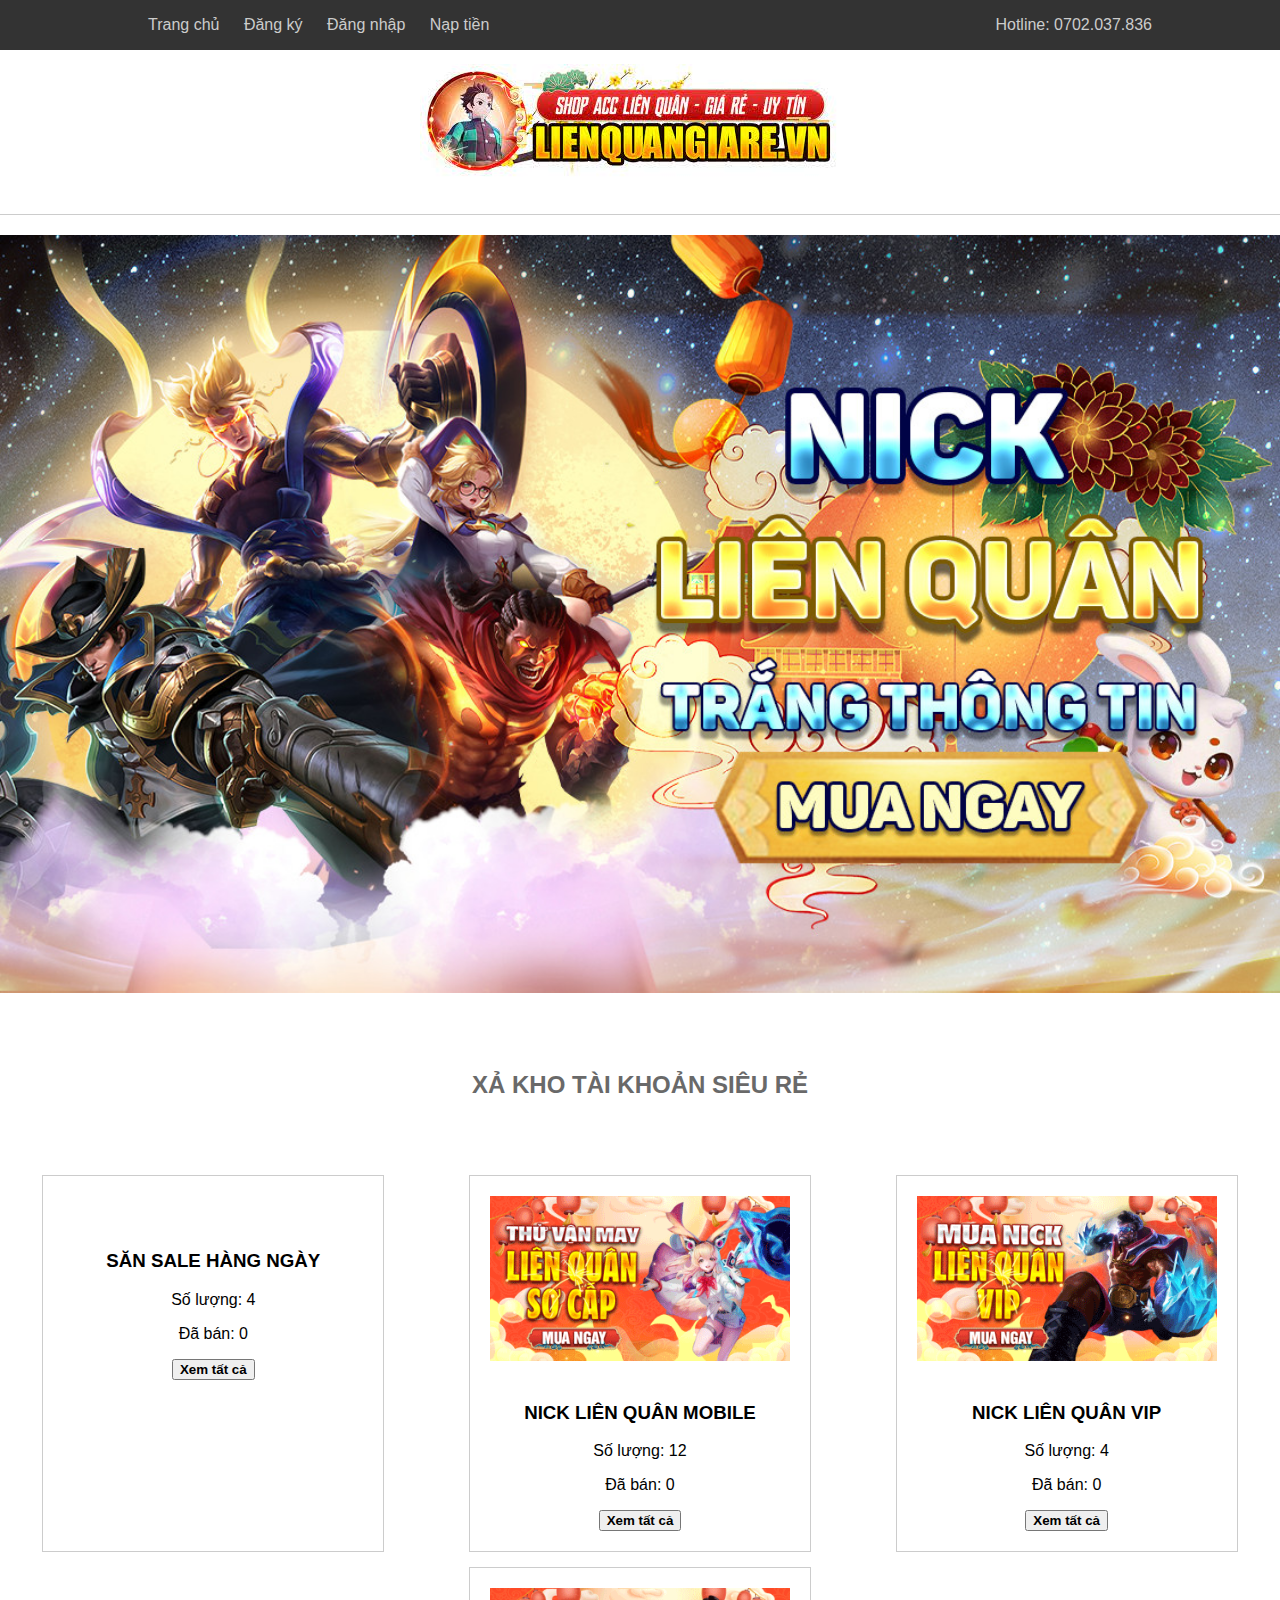
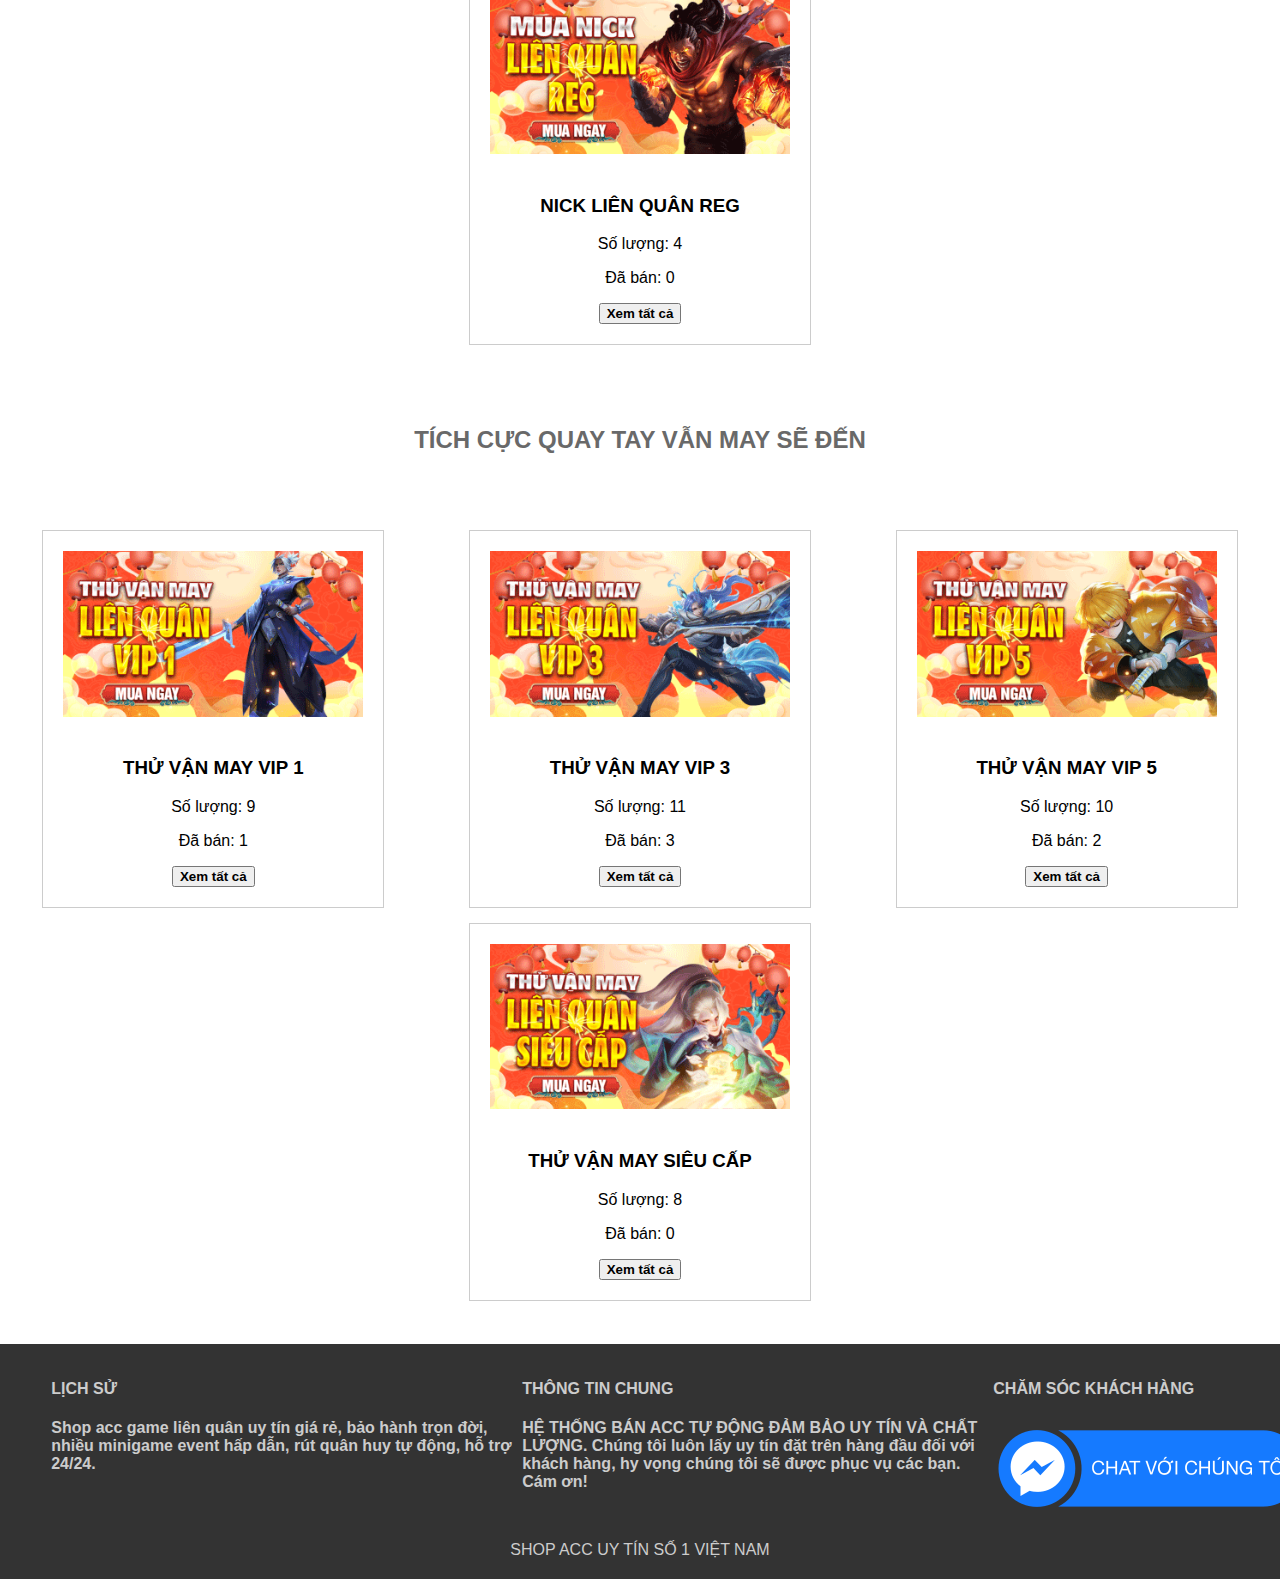
==== index.html @ 7411f1b1 "add_files_minhquan" ====
<!DOCTYPE html>
<html lang="en">
<head>
    <meta charset="UTF-8">
    <meta name="viewport" content="width=device-width, initial-scale=1.0">
    <title>SHOP ACC LIÊN QUÂN</title>
    <link rel="stylesheet" href="styles.css">
</head>
<body>
    <header>
        <div class="boxtop">
            <div class="boxcenter">
                <div class="boxtopleft">Hotline: 0702.037.836</div>
                <div class="boxtopright">
                    <a href="./index.html">Trang chủ</a>
                    <a href="./dangkitaikhoan.html">Đăng ký</a>
                    <a href="./taikhoan.html">Đăng nhập</a>
                    <a href="naptien.html">Nạp tiền</a>
                    
                </div>
            </div>
        </div><br><br><br>
        <div class="boxlogo">
            <img class="" src="./logo2.jpg">
        </div>
    </header><br><br>
    <img class="anhnen" src="./anhnen1.jpg"><br><br><br><br> 
    <main>
        <h2 class="xaacc">XẢ KHO TÀI KHOẢN SIÊU RẺ</h2><br><br>
        <section class="container">
            <article class="account ">
                <img src="./anhB.gif" alt=""><br><br>
                <h3>SĂN SALE HÀNG NGÀY</h3>
                <p>Số lượng: 4</p>
                <p>Đã bán: 0</p>
                <a href="./acclienquansale.html"><button><b>Xem tất cả</b></button></a>
                </article>
            <article class="account">
                <img src="./anh3.gif" alt=""><br><br>
                <h3>NICK LIÊN QUÂN MOBILE</h3>
                <p>Số lượng: 12</p>
                <p>Đã bán: 0</p>
                <a href="./trangchucon.html"><button><b>Xem tất cả</b></button></a>
            </article>
            <article class="account">
                <img src="./anh2.gif" alt=""><br><br>
                <h3>NICK LIÊN QUÂN VIP</h3>
                <p>Số lượng: 4</p>
                <p>Đã bán: 0</p>
                <a href="./acclienquanvip.html"><button><b>Xem tất cả</b></button></a>
            </article>
            <article class="account">
                <img src="./ANH1.gif" alt=""><br><br>
                <h3>NICK LIÊN QUÂN REG</h3>
                <p>Số lượng: 4</p>
                <p>Đã bán: 0</p>
                <a href="./acclienquanreg.html"><button><b>Xem tất cả</b></button></a>
            </article>
        </section><br><br>
        <h2 class="xaacc">TÍCH CỰC QUAY TAY VẪN MAY SẼ ĐẾN</h2><br><br>
        <section class="container">
            <article class="account">
                <img src="./anh4.gif" alt=""><br><br>
                <h3>THỬ VẬN MAY VIP 1</h3>
                <p>Số lượng: 9</p>
                <p>Đã bán: 1</p>
                <a href="./thuvanmayvip1.html"><button><b>Xem tất cả</b></button></a>
                </article>
            <article class="account">
                <img src="./anh5.gif" alt=""><br><br>
                <h3>THỬ VẬN MAY VIP 3</h3>
                <p>Số lượng: 11</p>
                <p>Đã bán: 3</p>
                <a href="./thuvanmayvip3.html"><button><b>Xem tất cả</b></button></a>
            </article>
            <article class="account">
                <img src="./anhe.gif" alt=""><br><br>
                <h3>THỬ VẬN MAY VIP 5</h3>
                <p>Số lượng: 10</p>
                <p>Đã bán: 2</p>
                <a href="./thuvanmayvip5.html"><button><b>Xem tất cả</b></button></a>
            </article>
            <article class="account">
                <img src="./anha.gif" alt=""><br><br>
                <h3>THỬ VẬN MAY SIÊU CẤP</h3>
                <p>Số lượng: 8</p>
                <p>Đã bán: 0</p>
                <i class="fa-brands fa-facebook-f"></i>
                <a href="./thuvanmaysieucap.html"><button><b>Xem tất cả</b></button></a>
            </article>
        </section><br>
    </main>
    <footer>
       <div class="row">
        <div class="box">
            <div class="footer1 color mrg2">
                <h4>LỊCH SỬ</h4>
                <b>Shop acc game liên quân uy tín giá rẻ, bảo hành trọn đời, nhiều minigame event hấp dẫn, rút quân huy tự động, hỗ trợ 24/24.</b>
            </div>
            <div class="footer2 color mrg2">
                <h4>THÔNG TIN CHUNG</h4>
                <b>HỆ THỐNG BÁN ACC TỰ ĐỘNG ĐẢM BẢO UY TÍN VÀ CHẤT LƯỢNG.
                Chúng tôi luôn lấy uy tín đặt trên hàng đầu đối với khách hàng, hy vọng chúng tôi sẽ được phục vụ các bạn. Cám ơn!</b>
            </div>
            <div class="footer3 color">
                <h4>CHĂM SÓC KHÁCH HÀNG</h4>
                <a href="https://www.facebook.com/profile.php?id=100046063052243&mibextid=LQQJ4d"><img src="./chat.png"></a>
            </div>
        </div>
       </div>
       <div class="row text color">SHOP ACC UY TÍN SỐ 1 VIỆT NAM</div>
    </footer>
</body>
</html>
---- styles.css ----
h1{
    text-align: center;
}
body {
    font-family: Arial, sans-serif;
    margin: 0;
    padding: 0;
}
.boxtop{
    float:left;
    width:100%;
    background-color: #333;
    height:50px;
    position: fixed;
}
.boxlogo{
    padding-top: 200px;
    float:left;
    width:100%;
    border-bottom: 1px #ccc solid;
    line-height: 150px;
    height:150px;
    text-align: center;
    padding-top: 10px;
}
.boxmenu{
    float:left;
    width:100%;
    height:50px;
    background-color: #ccc;
}
.boxcenter{
    width:80%;
    margin:0 auto;
}
.boxtopleft{
    float:right;
    height:50px;
    line-height: 50px;
    color:#ccc;
}
.boxtopright{
    float:left;
}
.boxtopright a{
    color:#ccc;
    text-decoration: underline;
}
.boxtopright a{
    color:#ccc;
    height:50px;
    line-height: 50px;
    margin-left: 20px;
    text-decoration: none;

}
ul{
    margin:0;
    padding:0;
}
ul li{
    list-style-type: none;
    float:left;
    padding-left: 20px;
    padding-right: 20px;
    padding-top: 15px;
    font-size: 11pt;
}
ul li:hover ul{
    display: block;
    position:absolute;


}
ul li a{
    text-decoration: none;
    color:#333;
    font-weight: bold;
}
ul li ul{
    display:none;
    background-color: #eee;
}
ul li ul li{
    float:none;
    border-bottom: 1px #ccc solid;
    border-left: 1px #ccc solid;
    border-right: 1px #ccc solid;
    padding: 10px 20px;
    
}
ul li ul li::first-child {
    border-top: 1px #ccc solid;
}
.anhnen{
    padding-top: 20px;
    margin: 0;
    width: 100%;
    text-align: center;
}

nav ul {
    list-style-type: none;
}

nav ul li {
    display: inline-block;
    margin-right: 20px;
}

nav ul li a {
    color: #ccc;
    text-decoration: none;
}
nav ul li a:hover {
    color:#ccc;
    display:flex;
    align-items: center;
    justify-content:space-between;
    padding: 20px 50px;

    box-shadow: 0 15 30 ();
}
.xaacc{
    text-align: center;
    color:dimgray;
}
.container {
    display: flex;
    justify-content: space-around;
    flex-wrap: wrap;
    margin-top: 20px;
    margin-bottom: 10px;
}
.account {
    width: 300px;
    padding: 20px;
    margin-bottom: 15px;
    border: 1px solid #ccc;
    text-align: center;
}

.account img {
    width: 100%;
    height: auto;
}

footer {
    float:left;
    width:100%;
    background-color: #333;
    min-height:150px;
}
table{
    width:98%;
    text-align: center;
}
.naptien{
    background-color:#fff;
    color:#333;
    width:100%;
    text-align: center;
    
}
.containerh {
    max-width: 600px;
    margin: 20px auto;
}

.payment-option {
    margin-bottom: 20px;
}

.payment-option h2 {
    margin-bottom: 10px;
}

.payment-option button {
    padding: 10px 20px;
    background-color: #00a650;
    color: #fff;
    border: none;
    cursor: pointer;
}

.payment-option button:hover {
    background-color: #00833e;
}
section h2{
    text-align: center;
}
section form{
    margin-left: 35%;
}
section form input{
    margin-left: 50px;
    width: 300px;
    height: 30px;
    margin-top: 20px;
}
#email{
    margin-left: 79px;
}
#message{margin-left: 55px;}
section form button{margin-left: 20px;
width: 50px;
height: 25px;
margin-left: 370px;}
.row{
    float:left;
    width:100%;
    margin-bottom: 20px;
}
.box{
    padding-top: 15px;
    width:92%;
    margin: 0 auto;
}
.footer1{
    width:40%;
    float: left;
}
.mrg2{
    margin-bottom: 2%;
}
.footer2{
    width:40%;
    float: left;
}
.footer3{
    width:20%;
    float: left;
}
.text{
    text-align: center;
}
.color{
    color:#ccc;
}
.mrg10{
    margin-bottom: 10px;
}
.footer2 a{
    color:#ccc;
    margin-left: 20px;
    text-decoration: none;
}
.footer2 a:hover{
    color:#fff;
    text-decoration: underline;
}
.candeu{
    text-align:justify ;
}
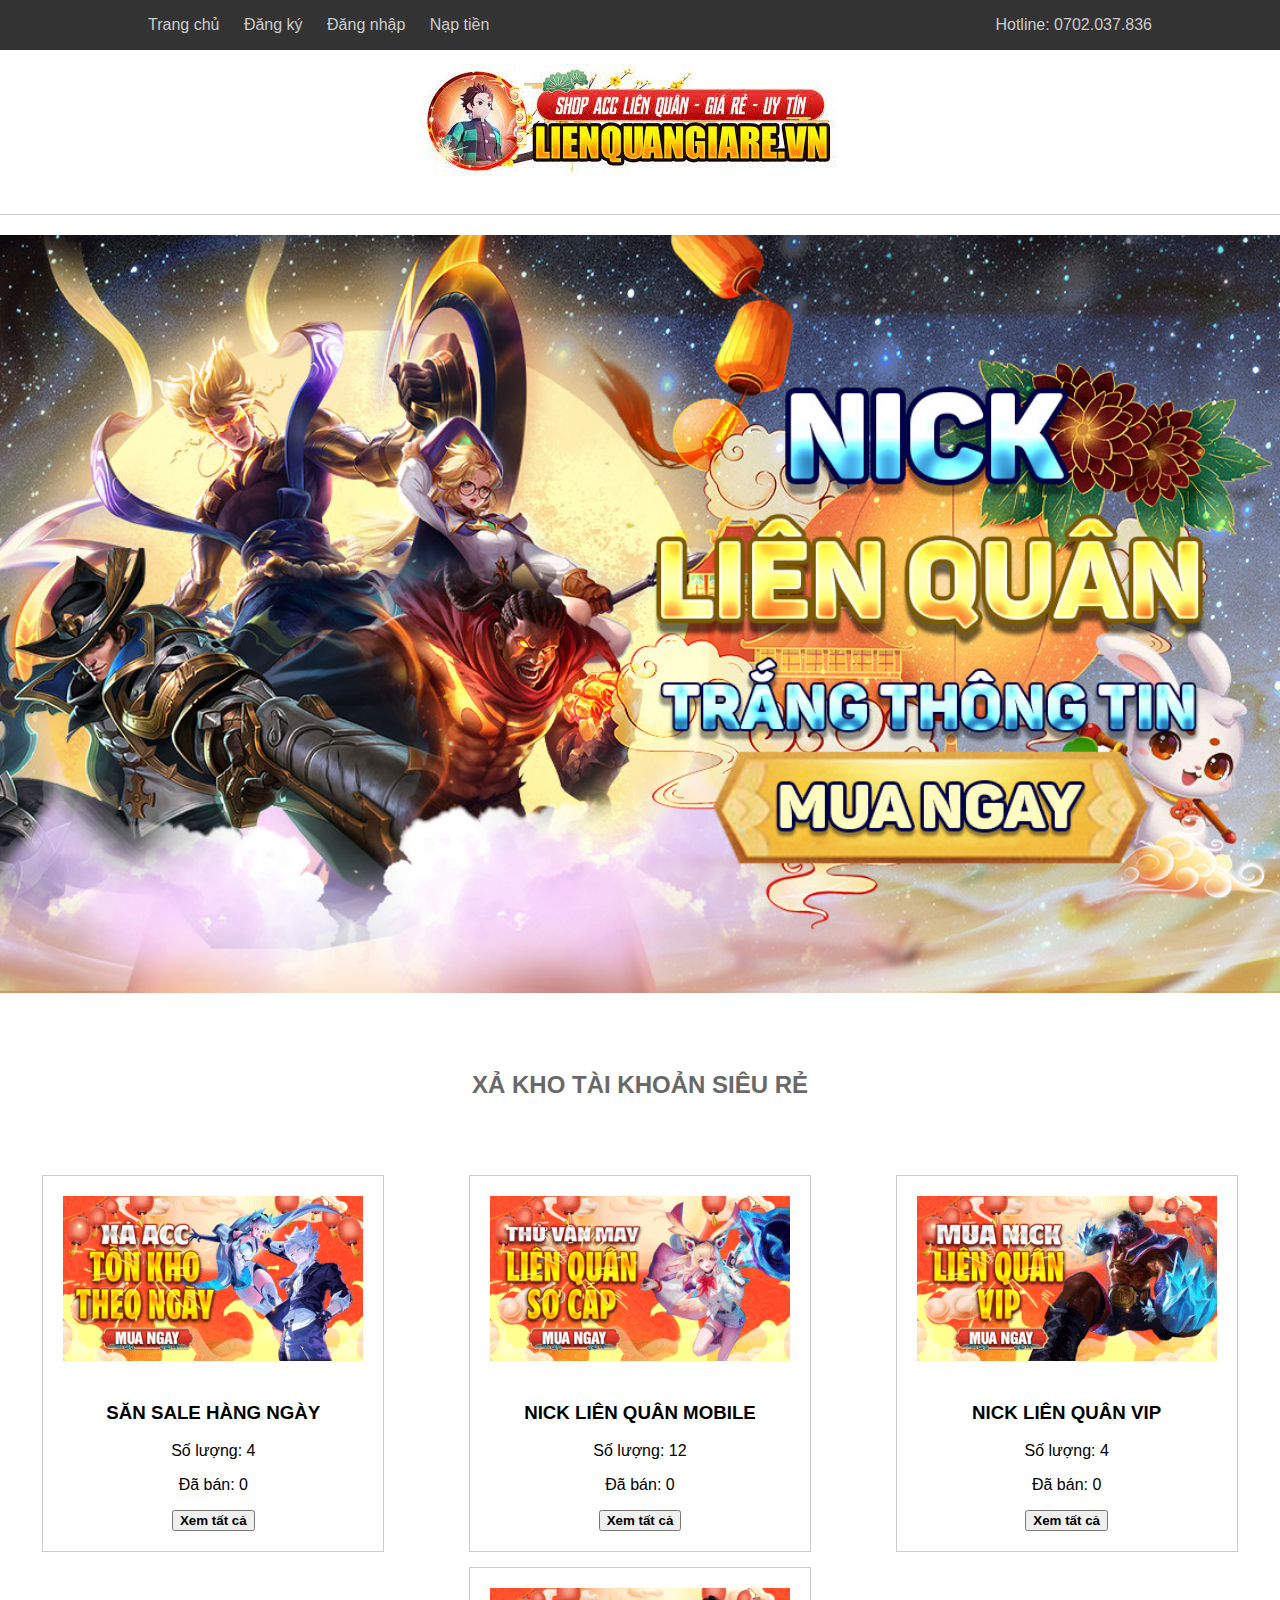
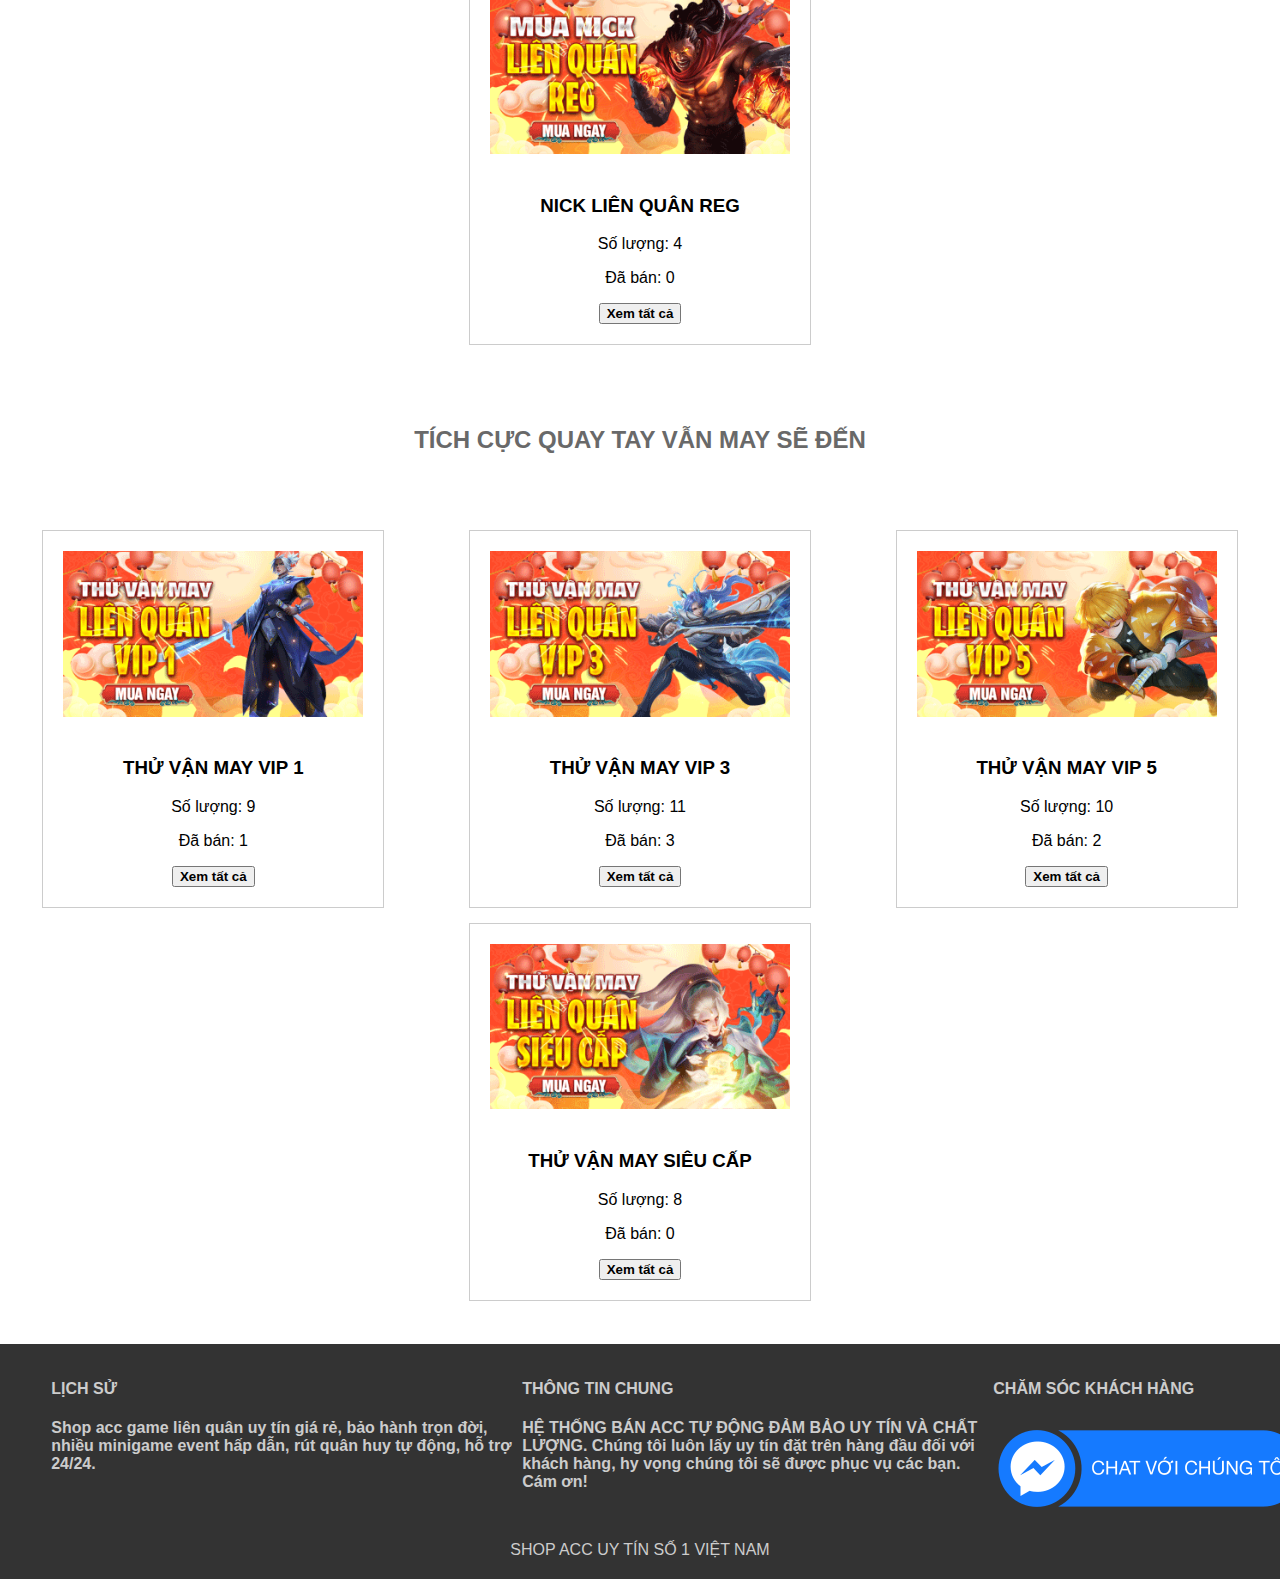
==== commit 412c9bbc: "Update index.html" ====
--- a/index.html
+++ b/index.html
@@ -29,7 +29,7 @@
         <h2 class="xaacc">XẢ KHO TÀI KHOẢN SIÊU RẺ</h2><br><br>
         <section class="container">
             <article class="account ">
-                <img src="./anhB.gif" alt=""><br><br>
+                <img src="./anhb.gif" alt=""><br><br>
                 <h3>SĂN SALE HÀNG NGÀY</h3>
                 <p>Số lượng: 4</p>
                 <p>Đã bán: 0</p>
@@ -111,4 +111,4 @@
        <div class="row text color">SHOP ACC UY TÍN SỐ 1 VIỆT NAM</div>
     </footer>
 </body>
-</html>+</html>
